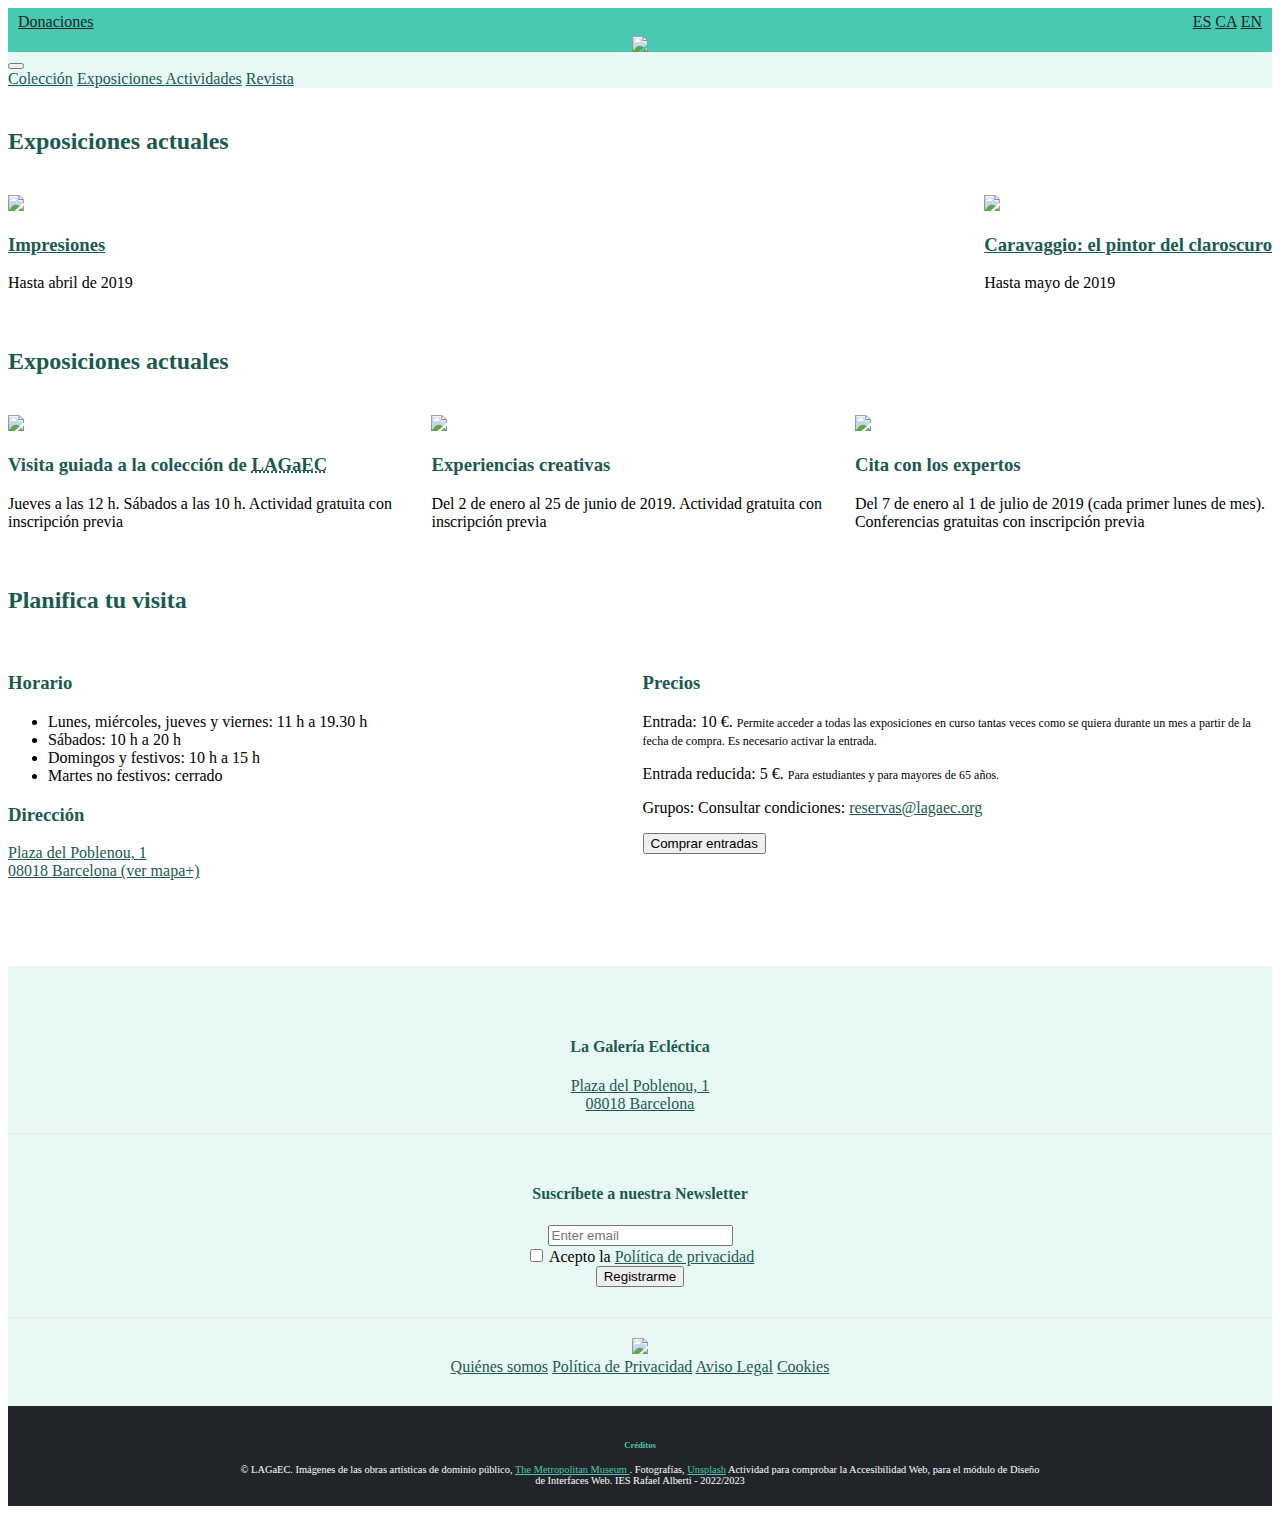
==== index.html @ fd2c9915 "Arreglo colores, encabezados y lenguaje principal. Añadidos ToDos para todas las páginas." ====
<!DOCTYPE html>
<html>
  <head>
    <meta charset="UTF-8" lang="es" />
    <title>Inicio · La Galería Ecléctica</title>
    <link rel="stylesheet" href="assets/bootstrap/css/bootstrap.css" />
    <link
      rel="stylesheet"
      href="https://use.fontawesome.com/releases/v5.6.3/css/all.css"
      integrity="sha384-UHRtZLI+pbxtHCWp1t77Bi1L4ZtiqrqD80Kn4Z8NTSRyMA2Fd33n5dQ8lWUE00s/"
      crossorigin="anonymous"
    />
    <link rel="stylesheet" href="assets/css/style.css" />
  </head>
  <body>
    <noscript>
      ¡Activa JavaScript para usar está página con todo su potencial!
    </noscript>
    <header class="bg-verde-oscuro">
      <div class="cabecera-top">
        <div><a href="donar.html">Donaciones</a></div>
        <div>
          <!-- TODO: Make it a list-->
          <a href="#">ES</a>
          <a href="#">CA</a>
          <a href="#">EN</a>
        </div>
      </div>
      <a href="index.html">
        <!-- TODO: Add alt -->
        <img src="assets/img/logo.png" />
      </a>
      <nav class="navbar navbar-expand-lg navbar-light bg-verde-claro">
        <button
          class="navbar-toggler"
          data-toggle="collapse"
          data-target="#navbarNavAltMarkup"
        >
          <span class="navbar-toggler-icon"></span>
        </button>
        <div class="collapse navbar-collapse" id="navbarNavAltMarkup">
          <div class="navbar-nav">
            <!-- TODO: Make list and fix links-->
            <a class="nav-item nav-link" href="#">Colección</a>
            <a class="nav-item nav-link" href="exposiciones.html">
              Exposiciones
            </a>
            <a class="nav-item nav-link" href="#">Actividades</a>
            <a class="nav-item nav-link" href="#">Revista</a>
          </div>
        </div>
      </nav>
    </header>

    <main class="container-fluid">
      <section class="exposiciones container">
        <h2>Exposiciones actuales</h2>
        <div class="fila">
          <div class="dos-columnas">
            <!-- TODO: Combine -->
            <a href="expo-detalle.html">
              <img src="assets/img/expo-cezanne.jpg" />
            </a>
            <a href="expo-detalle.html"><h3>Impresiones</h3></a>
            <!-- TODO: Make date -->
            <p>Hasta abril de 2019</p>
          </div>
          <div class="dos-columnas">
            <a href="#">
              <img src="assets/img/expo-caravaggio.jpg" />
            </a>
            <a href="#">
              <!-- TODO: Add language-->
              <h3>Caravaggio: el pintor del claroscuro</h3>
            </a>
            <p>Hasta mayo de 2019</p>
          </div>
        </div>
      </section>

      <section class="actividades container">
        <!-- TODO: Change heading-->
        <h2>Exposiciones actuales</h2>
        <div class="fila">
          <div class="tres-columnas">
            <img src="assets/img/activ-guide.jpg" />
            <h3>
              Visita guiada a la colección de
              <abbr title="La Galería Ecléctica">LAGaEC</abbr>
            </h3>
            <p>
              <!-- TODO: Add date -->
              Jueves a las 12 h. Sábados a las 10 h. Actividad gratuita con
              inscripción previa
            </p>
          </div>
          <div class="tres-columnas">
            <img src="assets/img/activ-arts.jpg" />
            <h3>Experiencias creativas</h3>
            <p>
              <!-- TODO: Add date -->
              Del 2 de enero al 25 de junio de 2019. Actividad gratuita con
              inscripción previa
            </p>
          </div>
          <div class="tres-columnas">
            <img src="assets/img/activ-conf.jpg" />
            <h3>Cita con los expertos</h3>
            <p>
              <!-- TODO: Add date -->
              Del 7 de enero al 1 de julio de 2019 (cada primer lunes de mes).
              Conferencias gratuitas con inscripción previa
            </p>
          </div>
        </div>
      </section>

      <section class="planifica-visita container">
        <h2>Planifica tu visita</h2>
        <div class="fila">
          <div class="dos-columnas">
            <h3>Horario</h3>
            <!-- TODO: Add date -->
            <ul>
              <li>Lunes, miércoles, jueves y viernes: 11 h a 19.30 h</li>
              <li>Sábados: 10 h a 20 h</li>
              <li>Domingos y festivos: 10 h a 15 h</li>
              <li>Martes no festivos: cerrado</li>
            </ul>
            <h3>Dirección</h3>
            <p>
              <a
                href="https://www.google.com/maps/place/Rambla+del+Poblenou,+1,+08005+Barcelona/@41.3975104,2.2034485,17z/data=!3m1!4b1!4m5!3m4!1s0x12a4a36b1db3ec85:0xbfaec3c0c8fd3ae2!8m2!3d41.3975104!4d2.2056372"
                target="_blank"
              >
                <!-- TODO: Add direccion -->
                Plaza del Poblenou, 1<br />08018 Barcelona (ver mapa+)
              </a>
            </p>
          </div>
          <div class="dos-columnas">
            <h3>Precios</h3>
            <p>
              Entrada: 10 €.
              <span>
                Permite acceder a todas las exposiciones en curso tantas veces
                como se quiera durante un mes a partir de la fecha de compra. Es
                necesario activar la entrada.
              </span>
            </p>

            <p></p>
            <p>
              Entrada reducida: 5 €.
              <span>Para estudiantes y para mayores de 65 años.</span>
            </p>
            <p>
              Grupos: Consultar condiciones:
              <!--TODO: Make email to-->
              <a href="mailto:reservas@lagaec.org">reservas@lagaec.org</a>
            </p>
            <button class="btn btn-secondary">Comprar entradas</button>
          </div>
        </div>
      </section>
    </main>

    <footer class="container-fluid">
      <div class="container pie">
        <h4>La Galería Ecléctica</h4>
        <a href="#">
          <!--TODO: Make adress-->
          Plaza del Poblenou, 1<br />
          08018 Barcelona
        </a>
        <div class="rrss">
          <!--TODO: Make list-->
          <a href="#"><i class="fab fa-facebook-square"></i></a>
          <a href="#"><i class="fab fa-twitter-square"></i></a>
          <a href="#"><i class="fab fa-instagram"></i></a>
          <a href="#"><i class="fab fa-youtube-square"></i></a>
        </div>

        <form>
          <!--TODO: Cambiar idioma -->
          <h4>Suscríbete a nuestra Newsletter</h4>
          <div class="form-group">
            <input
              type="email"
              class="form-control"
              placeholder="Enter email"
            />
            <!--TODO: Cambiar idioma del placeholder-->
          </div>
          <div class="form-group form-check">
            <input type="checkbox" class="form-check-input" />
            <label class="form-check-label">
              Acepto la <a href="#">Política de privacidad </a>
            </label>
          </div>
          <button type="submit" class="btn btn-secondary">Registrarme</button>
        </form>
        <a href="index.html" class="logo">
          <img src="assets/img/logo.png" />
        </a>
        <nav class="navbar navbar-expand-lg navbar-light bg-verde-claro">
          <div class="navbar-nav">
            <a class="nav-item nav-link active" href="#">Quiénes somos</a>
            <a class="nav-item nav-link" href="#">Política de Privacidad</a>
            <a class="nav-item nav-link" href="#">Aviso Legal</a>
            <a class="nav-item nav-link" href="#">Cookies</a>
          </div>
        </nav>
      </div>
      <div class="creditos">
        <h5>Créditos</h5>
        <p>
          <!-- TODO: Añadir abreviación -->
          © LAGaEC. Imágenes de las obras artísticas de dominio público,
          <a
            href="https://www.metmuseum.org/art/collection/search#!?searchField=All&showOnly=openAccess&sortBy=relevance&offset=0&pageSize=0"
          >
            <!-- TODO: Cambiar idioma-->
            The Metropolitan Museum </a
          >. Fotografías, <a href="https://unsplash.com">Unsplash</a> Actividad
          para comprobar la Accesibilidad Web, para el módulo de Diseño de
          Interfaces Web.
          <!-- TODO: Añadir abreviación -->IES Rafael Alberti - 2022/2023
        </p>
      </div>
    </footer>
    <script
      src="https://code.jquery.com/jquery-3.3.1.slim.min.js"
      integrity="sha384-q8i/X+965DzO0rT7abK41JStQIAqVgRVzpbzo5smXKp4YfRvH+8abtTE1Pi6jizo"
      crossorigin="anonymous"
    ></script>
    <script
      src="https://cdnjs.cloudflare.com/ajax/libs/popper.js/1.14.6/umd/popper.min.js"
      integrity="sha384-wHAiFfRlMFy6i5SRaxvfOCifBUQy1xHdJ/yoi7FRNXMRBu5WHdZYu1hA6ZOblgut"
      crossorigin="anonymous"
    ></script>
    <script src="assets/bootstrap/js/bootstrap.js"></script>
  </body>
</html>
---- assets/css/style.css ----
/* GENÉRICO */
:root {
  --principal: #48c9b0;
  --principal-claro: #e8f8f5;
  --principal-oscuro: #1b5a50;
  --oscuro: #212529;
}

.bg-verde-claro {
  background: var(--principal-claro);
}
.bg-verde-oscuro {
  background: var(--principal);
}

.font-verde-claro {
  color: var(--principal-claro);
}
.font-verde-oscuro {
  color: var(--principal);
}
a {
  color: var(--principal-oscuro);
}
a:hover {
  color: var(--oscuro);
}

h1,
h2,
h3,
h4,
h5,
h6 {
  color: var(--principal-oscuro);
}

main img {
  width: 100%;
}

section {
  margin: 40px 0px;
}

/* CABECERA */
header {
  display: flex;
  flex-wrap: wrap;
  align-items: center;
  justify-content: center;
  color: white;
}

.cabecera-top {
  width: 100%;
  display: flex;
  flex-wrap: wrap;
  justify-content: space-between;
  align-items: center;
  padding: 5px 10px;
}
.cabecera-top a {
  color: var(--oscuro);
}
.cabecera-top > div {
  max-width: 200px;
}

header > nav,
header > a {
  width: 100%;
}
header > a {
  display: flex;
  justify-content: center;
}

.navbar {
  justify-content: center;
  background: var(--principal-claro);
}
.navbar-light .navbar-nav .nav-link {
  text-align: center;
}

.navbar-expand-lg .navbar-collapse {
  justify-content: center;
}
.breadcrumb {
  margin-bottom: 0px;
  background: #f8f9f9;
}
.breadcrumb li {
  color: #222;
}

.submenu {
  width: 100%;
  background: white;
}

.submenu .navbar-nav {
  -ms-flex-direction: row;
  flex-direction: row;
}
.submenu .nav-link {
  display: block;
  padding: 0.5rem 1rem;
}
/* MAIN */
main {
  padding-bottom: 30px;
}

.fila {
  display: flex;
  flex-wrap: wrap;
  justify-content: space-between;
}

.fila div.dos-columnas {
  max-width: 49.8%;
}
.fila div.tres-columnas {
  max-width: 33%;
}
.fila div.cuatro-columnas {
  max-width: 24%;
  padding-right: 1%;
}
.fila div.dos-tres-columnas {
  max-width: 60%;
  padding-left: 7%;
}
.fila div.ver-mas {
  width: 100%;
  display: flex;
  align-items: center;
  justify-content: center;
}
.fila > div {
  margin-top: 20px;
}
.align-izquierda {
  justify-content: flex-start;
}

.planifica-visita span {
  font-size: 0.75rem;
}

/* DETALLE */
.expo-detalle main.container-fluid {
  padding-left: 0px;
  padding-right: 0px;
}
.detalle-cabecera {
  background: url("../img/expo-degas.jpg");
  min-height: 350px;
  width: 100%;
  -webkit-background-size: cover;
  -moz-background-size: cover;
  -o-background-size: cover;
  background-size: cover;
  background-repeat: no-repeat;
  margin-top: 0px;
}

.donar-cabecera {
  background: url("../img/donar.jpg");
  min-height: 350px;
  width: 100%;
  -webkit-background-size: cover;
  -moz-background-size: cover;
  -o-background-size: cover;
  background-size: cover;
  background-repeat: no-repeat;
  margin-top: 0px;
}

.donar-cabecera > .container,
.detalle-cabecera > .container {
  display: flex;
  flex-wrap: wrap;
  align-content: center;
  align-items: center;
  min-height: 400px;
}

.donar-cabecera h1,
.detalle-cabecera h1 {
  color: white;
  background: var(--principal-oscuro);
}

.detalle-cabecera h2,
.detalle-cabecera span {
  color: white;
  width: 100%;
}
.detalle-cabecera button {
  margin-top: 10px;
}

tbody tr:nth-child(even) {
  background: var(--principal-claro);
}
/* PIE DE PÁGINA  */

footer {
  background: var(--principal-claro);
  padding-top: 50px;
}
footer i {
  font-size: 1.25rem;
}
footer .pie {
  display: flex;
  flex-wrap: wrap;
  justify-content: center;
  align-items: center;
}

footer .pie h2,
footer .pie a,
footer .pie div {
  width: 100%;
  text-align: center;
}
footer .rrss {
  border-bottom: solid thin #e5e7e9;
  padding-bottom: 20px;
}
footer .pie a.logo {
  border-top: solid thin #e5e7e9;
  padding-top: 20px;
}

footer form {
  margin: 30px 0px;
  display: flex;
  flex-wrap: wrap;
  justify-content: center;
  max-width: 300px;
  text-align: center;
}

footer .navbar {
  width: 100%;
}
footer img {
  max-width: 200px;
}
footer .navbar-nav {
  -ms-flex-direction: row;
  flex-direction: row;
}
footer.container-fluid {
  padding-right: 0px;
  padding-left: 0px;
}
.creditos {
  background: var(--oscuro);
  margin-top: 30px;
  font-size: 0.65rem;
  color: white;
  padding: 20px;
  text-align: center;
}
.creditos h5 {
  color: var(--principal);
}
.creditos p {
  max-width: 800px;
  margin: 0 auto;
}
.creditos a {
  color: var(--principal);
}
.creditos a:hover {
  color: greenyellow;
}
.creditos h6 {
  font-size: 0.75rem;
}

.blockquote-footer {
  padding-top: 0px;
  background: transparent;
}
/* RESPONSIVE */
@media (max-width: 980px) {
  .fila div.dos-columnas,
  .fila div.tres-columnas {
    max-width: 100%;
  }

  .fila div.cuatro-columnas {
    max-width: 49.8%;
  }
  .fila div.dos-tres-columnas {
    max-width: 100%;
    padding-left: 0%;
  }
}
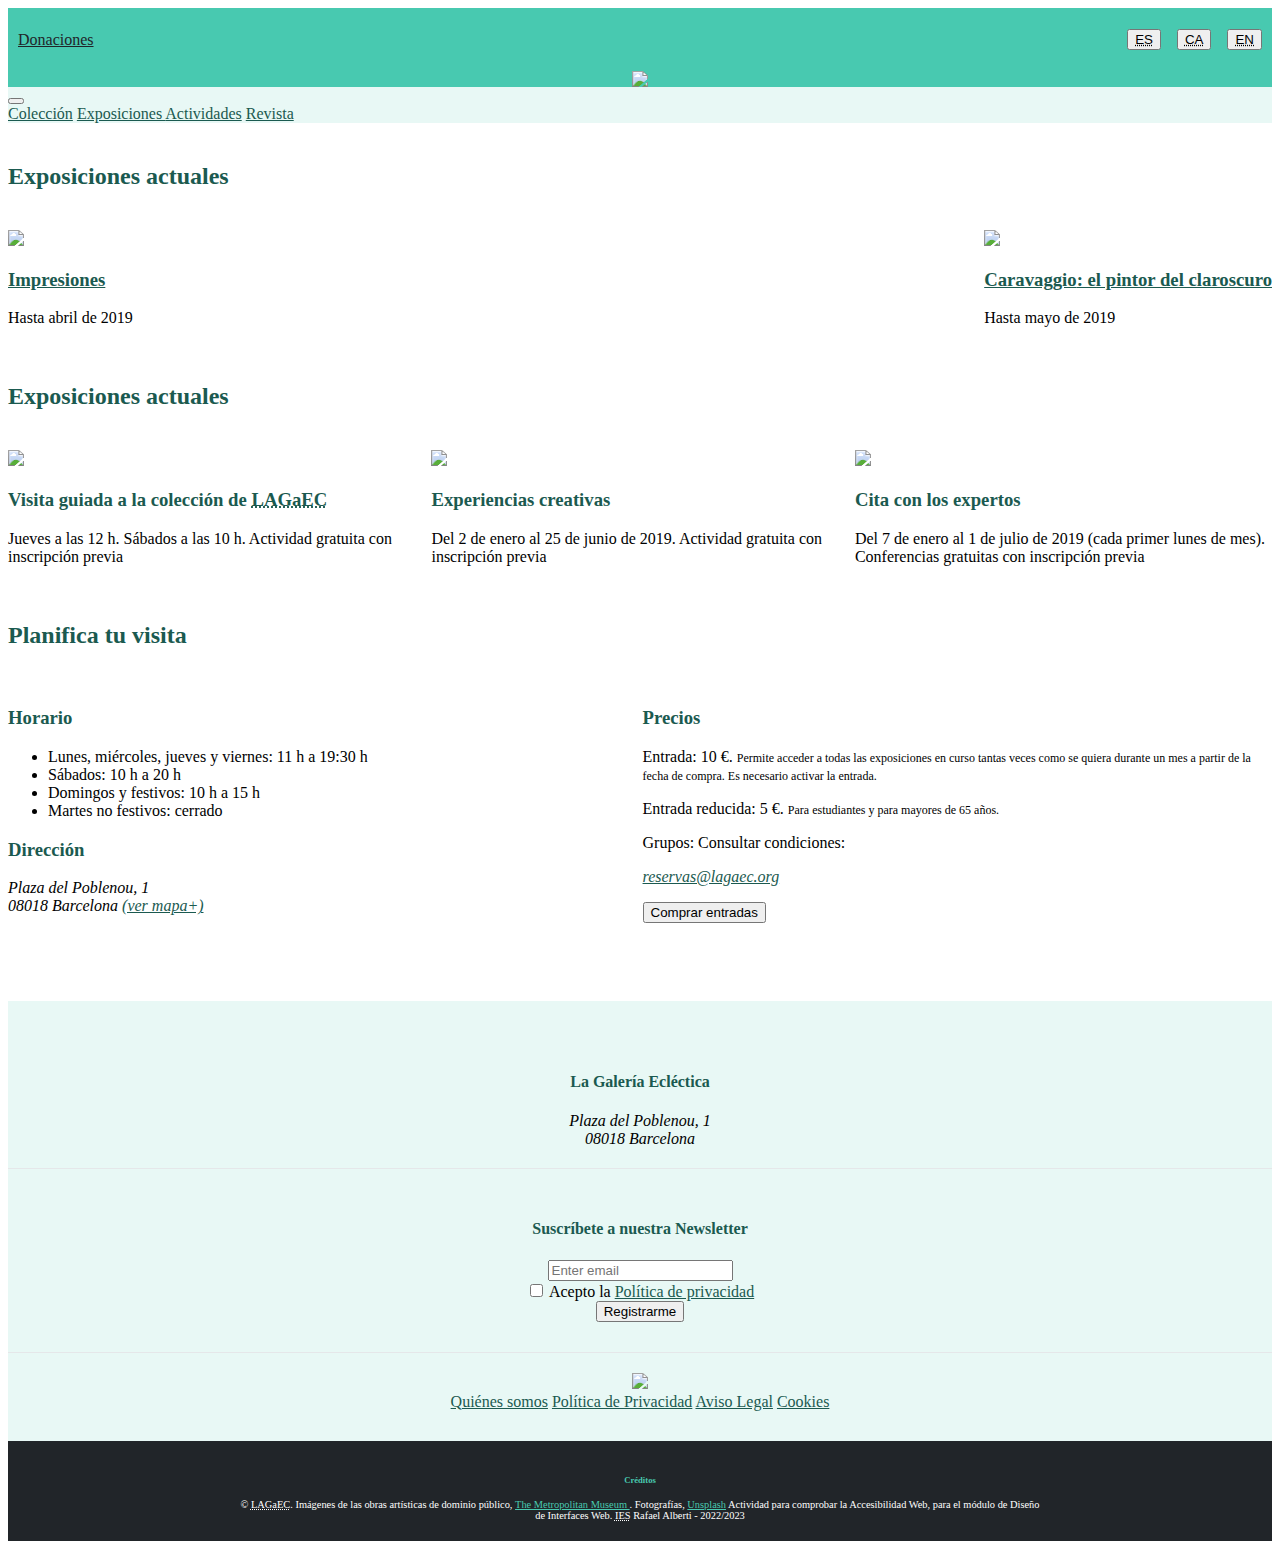
==== commit e69ed889: "- Arreglados botones de idioma - Añadidos atributos de lenguaje - Añadidas etiquetas de dirección, c" ====
--- a/index.html
+++ b/index.html
@@ -1,7 +1,7 @@
 <!DOCTYPE html>
-<html>
+<html lang="es">
   <head>
-    <meta charset="UTF-8" lang="es" />
+    <meta charset="UTF-8" />
     <title>Inicio · La Galería Ecléctica</title>
     <link rel="stylesheet" href="assets/bootstrap/css/bootstrap.css" />
     <link
@@ -20,10 +20,23 @@
       <div class="cabecera-top">
         <div><a href="donar.html">Donaciones</a></div>
         <div>
-          <!-- TODO: Make it a list-->
-          <a href="#">ES</a>
-          <a href="#">CA</a>
-          <a href="#">EN</a>
+          <ul title="Cambiar idioma">
+            <li>
+              <button type="button" class="btn btn-secondary">
+                <abbr title="Español">ES</abbr>
+              </button>
+            </li>
+            <li lang="ca">
+              <button type="button" class="btn btn-secondary">
+                <abbr title="Catalá">CA</abbr>
+              </button>
+            </li>
+            <li lang="en">
+              <button type="button" class="btn btn-secondary">
+                <abbr title="English">EN</abbr>
+              </button>
+            </li>
+          </ul>
         </div>
       </div>
       <a href="index.html">
@@ -62,18 +75,16 @@
               <img src="assets/img/expo-cezanne.jpg" />
             </a>
             <a href="expo-detalle.html"><h3>Impresiones</h3></a>
-            <!-- TODO: Make date -->
-            <p>Hasta abril de 2019</p>
+            <p>Hasta <time datetime="2029-04">abril de 2019</time></p>
           </div>
           <div class="dos-columnas">
             <a href="#">
               <img src="assets/img/expo-caravaggio.jpg" />
             </a>
             <a href="#">
-              <!-- TODO: Add language-->
-              <h3>Caravaggio: el pintor del claroscuro</h3>
-            </a>
-            <p>Hasta mayo de 2019</p>
+              <h3><span lang="it">Caravaggio</span>: el pintor del claroscuro</h3>
+            </a>
+            <p>Hasta <time datetime="2019-05">mayo de 2019</time></p>
           </div>
         </div>
       </section>
@@ -89,8 +100,7 @@
               <abbr title="La Galería Ecléctica">LAGaEC</abbr>
             </h3>
             <p>
-              <!-- TODO: Add date -->
-              Jueves a las 12 h. Sábados a las 10 h. Actividad gratuita con
+              Jueves a las <time datetime="12:00">12 h</time>. Sábados a las <time datetime="10:00">10 h</time>. Actividad gratuita con
               inscripción previa
             </p>
           </div>
@@ -98,8 +108,7 @@
             <img src="assets/img/activ-arts.jpg" />
             <h3>Experiencias creativas</h3>
             <p>
-              <!-- TODO: Add date -->
-              Del 2 de enero al 25 de junio de 2019. Actividad gratuita con
+              Del <time datetime="2019-01-02">2 de enero</time> al <time datetime="2019-06-25">25 de junio de 2019</time>. Actividad gratuita con
               inscripción previa
             </p>
           </div>
@@ -107,8 +116,7 @@
             <img src="assets/img/activ-conf.jpg" />
             <h3>Cita con los expertos</h3>
             <p>
-              <!-- TODO: Add date -->
-              Del 7 de enero al 1 de julio de 2019 (cada primer lunes de mes).
+              Del <time datetime="2019-01-07">7 de enero</time> al <time datetime="2019-07-01">1 de julio de 2019</time> (cada primer lunes de mes).
               Conferencias gratuitas con inscripción previa
             </p>
           </div>
@@ -120,22 +128,23 @@
         <div class="fila">
           <div class="dos-columnas">
             <h3>Horario</h3>
-            <!-- TODO: Add date -->
             <ul>
-              <li>Lunes, miércoles, jueves y viernes: 11 h a 19.30 h</li>
-              <li>Sábados: 10 h a 20 h</li>
-              <li>Domingos y festivos: 10 h a 15 h</li>
+              <li>Lunes, miércoles, jueves y viernes: <time datetime="11:00">11 h</time> a <time datetime="19:30">19:30 h</time></li>
+              <li>Sábados: <time datetime="10:00">10 h</time> a <time datetime="20:00">20 h</time></li>
+              <li>Domingos y festivos: <time datetime="10:00">10 h</time> a <time datetime="15:00">15 h</time></li>
               <li>Martes no festivos: cerrado</li>
             </ul>
             <h3>Dirección</h3>
             <p>
-              <a
-                href="https://www.google.com/maps/place/Rambla+del+Poblenou,+1,+08005+Barcelona/@41.3975104,2.2034485,17z/data=!3m1!4b1!4m5!3m4!1s0x12a4a36b1db3ec85:0xbfaec3c0c8fd3ae2!8m2!3d41.3975104!4d2.2056372"
-                target="_blank"
-              >
-                <!-- TODO: Add direccion -->
-                Plaza del Poblenou, 1<br />08018 Barcelona (ver mapa+)
-              </a>
+              <address>
+                Plaza del Poblenou, 1<br />08018 Barcelona
+                <a
+                  href="https://www.google.com/maps/place/Rambla+del+Poblenou,+1,+08005+Barcelona/@41.3975104,2.2034485,17z/data=!3m1!4b1!4m5!3m4!1s0x12a4a36b1db3ec85:0xbfaec3c0c8fd3ae2!8m2!3d41.3975104!4d2.2056372"
+                  target="_blank"
+                >
+                (ver mapa+)
+                </a>
+              </address>
             </p>
           </div>
           <div class="dos-columnas">
@@ -156,8 +165,9 @@
             </p>
             <p>
               Grupos: Consultar condiciones:
-              <!--TODO: Make email to-->
-              <a href="mailto:reservas@lagaec.org">reservas@lagaec.org</a>
+              <address>
+                <a href="mailto:reservas@lagaec.org">reservas@lagaec.org</a>
+              </address>
             </p>
             <button class="btn btn-secondary">Comprar entradas</button>
           </div>
@@ -168,11 +178,12 @@
     <footer class="container-fluid">
       <div class="container pie">
         <h4>La Galería Ecléctica</h4>
-        <a href="#">
-          <!--TODO: Make adress-->
-          Plaza del Poblenou, 1<br />
-          08018 Barcelona
-        </a>
+        <div>
+          <address>
+            Plaza del Poblenou, 1<br />
+            08018 Barcelona
+          </address>
+        </div>
         <div class="rrss">
           <!--TODO: Make list-->
           <a href="#"><i class="fab fa-facebook-square"></i></a>
@@ -182,8 +193,7 @@
         </div>
 
         <form>
-          <!--TODO: Cambiar idioma -->
-          <h4>Suscríbete a nuestra Newsletter</h4>
+          <h4>Suscríbete a nuestra <span lang="en">Newsletter</span></h4>
           <div class="form-group">
             <input
               type="email"
@@ -215,17 +225,18 @@
       <div class="creditos">
         <h5>Créditos</h5>
         <p>
-          <!-- TODO: Añadir abreviación -->
-          © LAGaEC. Imágenes de las obras artísticas de dominio público,
+          © <abbr title="La Galería Ecléctica">LAGaEC</abbr>. Imágenes de las
+          obras artísticas de dominio público,
           <a
             href="https://www.metmuseum.org/art/collection/search#!?searchField=All&showOnly=openAccess&sortBy=relevance&offset=0&pageSize=0"
-          >
-            <!-- TODO: Cambiar idioma-->
+          lang="en"
+            >
             The Metropolitan Museum </a
-          >. Fotografías, <a href="https://unsplash.com">Unsplash</a> Actividad
+          >. Fotografías, <a href="https://unsplash.com" lang="en">Unsplash</a> Actividad
           para comprobar la Accesibilidad Web, para el módulo de Diseño de
           Interfaces Web.
-          <!-- TODO: Añadir abreviación -->IES Rafael Alberti - 2022/2023
+          <abbr title="Instituto de Educación Secundaria">IES</abbr>
+          Rafael Alberti - 2022/2023
         </p>
       </div>
     </footer>
--- a/assets/css/style.css
+++ b/assets/css/style.css
@@ -67,6 +67,12 @@
   max-width: 200px;
 }
 
+.cabecera-top > div > ul {
+  list-style: none;
+  display: flex;
+  gap: 1em;
+}
+
 header > nav,
 header > a {
   width: 100%;
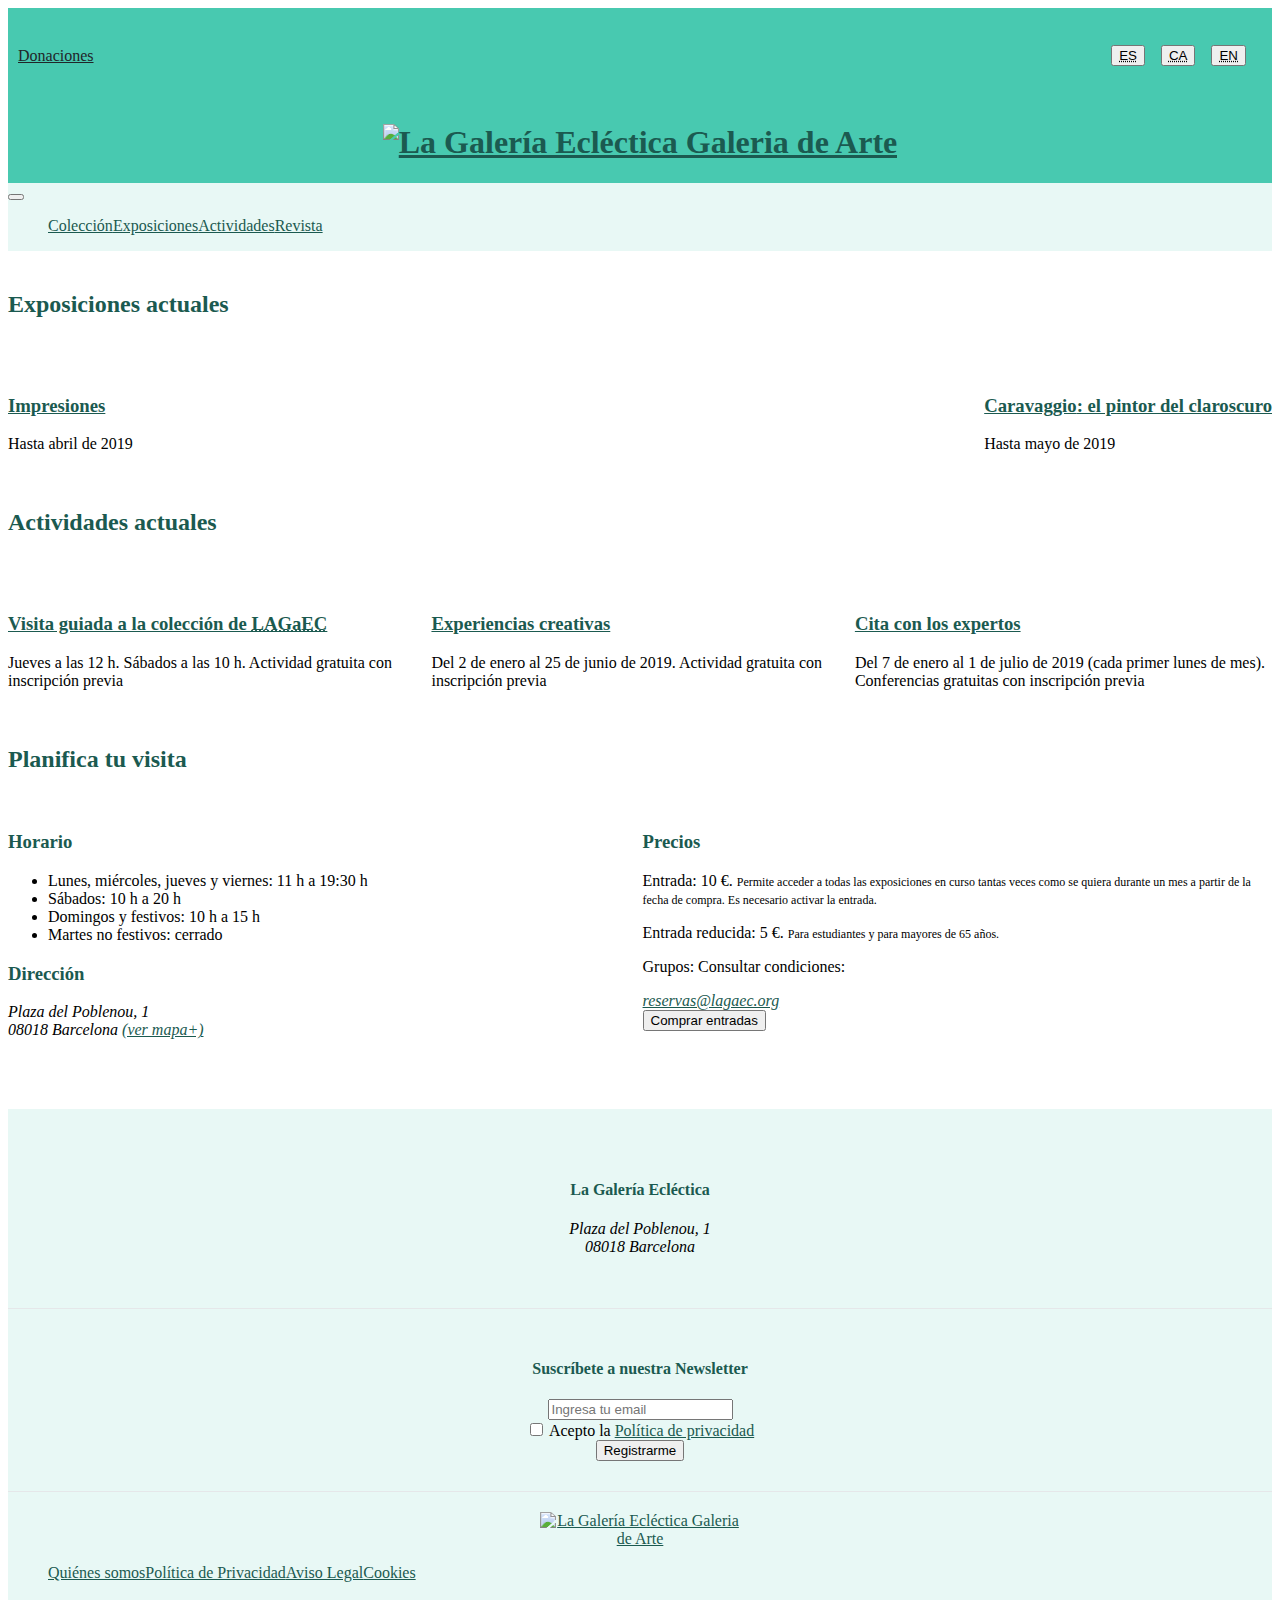
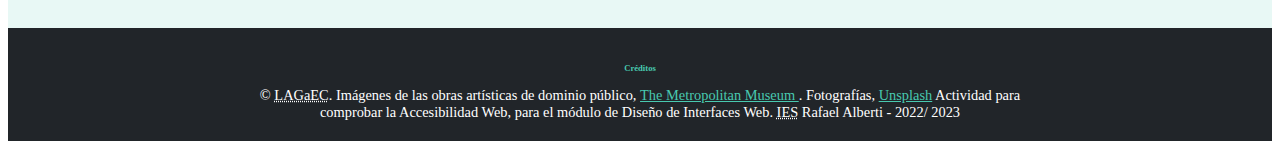
==== commit 2ea7a204: "- Enlaces - Formularios" ====
--- a/index.html
+++ b/index.html
@@ -39,27 +39,43 @@
           </ul>
         </div>
       </div>
-      <a href="index.html">
-        <!-- TODO: Add alt -->
-        <img src="assets/img/logo.png" />
-      </a>
+      <h1>
+        <a href="index.html">
+          <img
+            src="assets/img/logo.png"
+            alt="La Galería Ecléctica Galeria de Arte"
+          />
+        </a>
+      </h1>
       <nav class="navbar navbar-expand-lg navbar-light bg-verde-claro">
         <button
           class="navbar-toggler"
           data-toggle="collapse"
           data-target="#navbarNavAltMarkup"
+          aria-label="Acordeón navegador"
         >
           <span class="navbar-toggler-icon"></span>
         </button>
         <div class="collapse navbar-collapse" id="navbarNavAltMarkup">
           <div class="navbar-nav">
-            <!-- TODO: Make list and fix links-->
-            <a class="nav-item nav-link" href="#">Colección</a>
-            <a class="nav-item nav-link" href="exposiciones.html">
-              Exposiciones
-            </a>
-            <a class="nav-item nav-link" href="#">Actividades</a>
-            <a class="nav-item nav-link" href="#">Revista</a>
+            <ul>
+              <li>
+                <a class="nav-item nav-link" href="coleccion.html">Colección</a>
+              </li>
+              <li>
+                <a class="nav-item nav-link" href="exposiciones.html">
+                  Exposiciones
+                </a>
+              </li>
+              <li>
+                <a class="nav-item nav-link" href="actividades.html"
+                  >Actividades</a
+                >
+              </li>
+              <li>
+                <a class="nav-item nav-link" href="revista.html">Revista</a>
+              </li>
+            </ul>
           </div>
         </div>
       </nav>
@@ -70,19 +86,18 @@
         <h2>Exposiciones actuales</h2>
         <div class="fila">
           <div class="dos-columnas">
-            <!-- TODO: Combine -->
             <a href="expo-detalle.html">
-              <img src="assets/img/expo-cezanne.jpg" />
-            </a>
-            <a href="expo-detalle.html"><h3>Impresiones</h3></a>
+              <img src="assets/img/expo-cezanne.jpg" alt="" />
+              <h3>Impresiones</h3>
+            </a>
             <p>Hasta <time datetime="2029-04">abril de 2019</time></p>
           </div>
           <div class="dos-columnas">
-            <a href="#">
-              <img src="assets/img/expo-caravaggio.jpg" />
-            </a>
-            <a href="#">
-              <h3><span lang="it">Caravaggio</span>: el pintor del claroscuro</h3>
+            <a href="expo-detalle2.html">
+              <img src="assets/img/expo-caravaggio.jpg" alt="" />
+              <h3>
+                <span lang="it">Caravaggio</span>: el pintor del claroscuro
+              </h3>
             </a>
             <p>Hasta <time datetime="2019-05">mayo de 2019</time></p>
           </div>
@@ -90,34 +105,42 @@
       </section>
 
       <section class="actividades container">
-        <!-- TODO: Change heading-->
-        <h2>Exposiciones actuales</h2>
+        <h2>Actividades actuales</h2>
         <div class="fila">
           <div class="tres-columnas">
-            <img src="assets/img/activ-guide.jpg" />
-            <h3>
-              Visita guiada a la colección de
-              <abbr title="La Galería Ecléctica">LAGaEC</abbr>
-            </h3>
-            <p>
-              Jueves a las <time datetime="12:00">12 h</time>. Sábados a las <time datetime="10:00">10 h</time>. Actividad gratuita con
+            <a href="act-detalle.html">
+              <img src="assets/img/activ-guide.jpg" alt="" />
+              <h3>
+                Visita guiada a la colección de
+                <abbr title="La Galería Ecléctica">LAGaEC</abbr>
+              </h3>
+            </a>
+            <p>
+              Jueves a las <time datetime="12:00">12 h</time>. Sábados a las
+              <time datetime="10:00">10 h</time>. Actividad gratuita con
               inscripción previa
             </p>
           </div>
           <div class="tres-columnas">
-            <img src="assets/img/activ-arts.jpg" />
-            <h3>Experiencias creativas</h3>
-            <p>
-              Del <time datetime="2019-01-02">2 de enero</time> al <time datetime="2019-06-25">25 de junio de 2019</time>. Actividad gratuita con
-              inscripción previa
+            <a href="act-detalle2.html">
+              <img src="assets/img/activ-arts.jpg" alt="" />
+              <h3>Experiencias creativas</h3>
+            </a>
+            <p>
+              Del <time datetime="2019-01-02">2 de enero</time> al
+              <time datetime="2019-06-25">25 de junio de 2019</time>. Actividad
+              gratuita con inscripción previa
             </p>
           </div>
           <div class="tres-columnas">
-            <img src="assets/img/activ-conf.jpg" />
-            <h3>Cita con los expertos</h3>
-            <p>
-              Del <time datetime="2019-01-07">7 de enero</time> al <time datetime="2019-07-01">1 de julio de 2019</time> (cada primer lunes de mes).
-              Conferencias gratuitas con inscripción previa
+            <a href="act-detalle3.html">
+              <img src="assets/img/activ-conf.jpg" alt="" />
+              <h3>Cita con los expertos</h3>
+            </a>
+            <p>
+              Del <time datetime="2019-01-07">7 de enero</time> al
+              <time datetime="2019-07-01">1 de julio de 2019</time> (cada primer
+              lunes de mes). Conferencias gratuitas con inscripción previa
             </p>
           </div>
         </div>
@@ -128,24 +151,33 @@
         <div class="fila">
           <div class="dos-columnas">
             <h3>Horario</h3>
-            <ul>
-              <li>Lunes, miércoles, jueves y viernes: <time datetime="11:00">11 h</time> a <time datetime="19:30">19:30 h</time></li>
-              <li>Sábados: <time datetime="10:00">10 h</time> a <time datetime="20:00">20 h</time></li>
-              <li>Domingos y festivos: <time datetime="10:00">10 h</time> a <time datetime="15:00">15 h</time></li>
+            <ul class="list">
+              <li>
+                Lunes, miércoles, jueves y viernes:
+                <time datetime="11:00">11 h</time> a
+                <time datetime="19:30">19:30 h</time>
+              </li>
+              <li>
+                Sábados: <time datetime="10:00">10 h</time> a
+                <time datetime="20:00">20 h</time>
+              </li>
+              <li>
+                Domingos y festivos: <time datetime="10:00">10 h</time> a
+                <time datetime="15:00">15 h</time>
+              </li>
               <li>Martes no festivos: cerrado</li>
             </ul>
             <h3>Dirección</h3>
-            <p>
-              <address>
-                Plaza del Poblenou, 1<br />08018 Barcelona
-                <a
-                  href="https://www.google.com/maps/place/Rambla+del+Poblenou,+1,+08005+Barcelona/@41.3975104,2.2034485,17z/data=!3m1!4b1!4m5!3m4!1s0x12a4a36b1db3ec85:0xbfaec3c0c8fd3ae2!8m2!3d41.3975104!4d2.2056372"
-                  target="_blank"
-                >
+            <p></p>
+            <address>
+              Plaza del Poblenou, 1<br />08018 Barcelona
+              <a
+                href="https://www.google.com/maps/place/Rambla+del+Poblenou,+1,+08005+Barcelona/@41.3975104,2.2034485,17z/data=!3m1!4b1!4m5!3m4!1s0x12a4a36b1db3ec85:0xbfaec3c0c8fd3ae2!8m2!3d41.3975104!4d2.2056372"
+                target="_blank"
+              >
                 (ver mapa+)
-                </a>
-              </address>
-            </p>
+              </a>
+            </address>
           </div>
           <div class="dos-columnas">
             <h3>Precios</h3>
@@ -158,17 +190,16 @@
               </span>
             </p>
 
-            <p></p>
             <p>
               Entrada reducida: 5 €.
               <span>Para estudiantes y para mayores de 65 años.</span>
             </p>
-            <p>
-              Grupos: Consultar condiciones:
-              <address>
-                <a href="mailto:reservas@lagaec.org">reservas@lagaec.org</a>
-              </address>
-            </p>
+            <p>Grupos: Consultar condiciones:</p>
+
+            <address>
+              <a href="mailto:reservas@lagaec.org">reservas@lagaec.org</a>
+            </address>
+
             <button class="btn btn-secondary">Comprar entradas</button>
           </div>
         </div>
@@ -185,11 +216,28 @@
           </address>
         </div>
         <div class="rrss">
-          <!--TODO: Make list-->
-          <a href="#"><i class="fab fa-facebook-square"></i></a>
-          <a href="#"><i class="fab fa-twitter-square"></i></a>
-          <a href="#"><i class="fab fa-instagram"></i></a>
-          <a href="#"><i class="fab fa-youtube-square"></i></a>
+          <ul class="rss-lista">
+            <li>
+              <a href="https://www.facebook.com/" aria-label="Facebook"
+                ><i class="fab fa-facebook-square"></i
+              ></a>
+            </li>
+            <li>
+              <a href="https://twitter.com/" aria-label="Twitter"
+                ><i class="fab fa-twitter-square"></i
+              ></a>
+            </li>
+            <li>
+              <a href="https://www.instagram.com/" aria-label="Instagram"
+                ><i class="fab fa-instagram"></i
+              ></a>
+            </li>
+            <li>
+              <a href="https://www.youtube.com/" aria-label="Youtube"
+                ><i class="fab fa-youtube-square"></i
+              ></a>
+            </li>
+          </ul>
         </div>
 
         <form>
@@ -198,28 +246,47 @@
             <input
               type="email"
               class="form-control"
-              placeholder="Enter email"
+              placeholder="Ingresa tu email"
+              aria-label="email"
             />
-            <!--TODO: Cambiar idioma del placeholder-->
           </div>
           <div class="form-group form-check">
-            <input type="checkbox" class="form-check-input" />
-            <label class="form-check-label">
-              Acepto la <a href="#">Política de privacidad </a>
+            <input type="checkbox" class="form-check-input" id="politicas" />
+
+            <label class="form-check-label" for="politicas">
+              Acepto la
+              <a href="politica-privacidad.html">Política de privacidad </a>
             </label>
           </div>
           <button type="submit" class="btn btn-secondary">Registrarme</button>
         </form>
         <a href="index.html" class="logo">
-          <img src="assets/img/logo.png" />
+          <img
+            src="assets/img/logo.png"
+            alt="La Galería Ecléctica Galeria de Arte"
+          />
         </a>
         <nav class="navbar navbar-expand-lg navbar-light bg-verde-claro">
-          <div class="navbar-nav">
-            <a class="nav-item nav-link active" href="#">Quiénes somos</a>
-            <a class="nav-item nav-link" href="#">Política de Privacidad</a>
-            <a class="nav-item nav-link" href="#">Aviso Legal</a>
-            <a class="nav-item nav-link" href="#">Cookies</a>
-          </div>
+          <ul class="navbar-nav">
+            <li>
+              <a class="nav-item nav-link" href="about.html"> Quiénes somos </a>
+            </li>
+            <li>
+              <a class="nav-item nav-link" href="politica-privacidad.html">
+                Política de Privacidad
+              </a>
+            </li>
+            <li>
+              <a class="nav-item nav-link" href="aviso-legal.html">
+                Aviso Legal
+              </a>
+            </li>
+            <li>
+              <a class="nav-item nav-link" href="cookies.html" lang="en">
+                Cookies
+              </a>
+            </li>
+          </ul>
         </nav>
       </div>
       <div class="creditos">
@@ -229,14 +296,19 @@
           obras artísticas de dominio público,
           <a
             href="https://www.metmuseum.org/art/collection/search#!?searchField=All&showOnly=openAccess&sortBy=relevance&offset=0&pageSize=0"
-          lang="en"
-            >
+            lang="en"
+          >
             The Metropolitan Museum </a
-          >. Fotografías, <a href="https://unsplash.com" lang="en">Unsplash</a> Actividad
-          para comprobar la Accesibilidad Web, para el módulo de Diseño de
-          Interfaces Web.
+          >. Fotografías,
+          <a href="https://unsplash.com" lang="en">Unsplash</a> Actividad para
+          comprobar la Accesibilidad Web, para el módulo de Diseño de Interfaces
+          Web.
           <abbr title="Instituto de Educación Secundaria">IES</abbr>
-          Rafael Alberti - 2022/2023
+          Rafael Alberti - <time datetime="2022">2022</time>/<time
+            datetime="2023"
+          >
+            2023
+          </time>
         </p>
       </div>
     </footer>
--- a/assets/css/style.css
+++ b/assets/css/style.css
@@ -24,6 +24,24 @@
 }
 a:hover {
   color: var(--oscuro);
+}
+
+ul {
+  list-style: none;
+  display: flex;
+  align-items: stretch;
+}
+
+.rss-lista {
+  display: inline-flex;
+  gap: 1em;
+  text-align: center;
+  padding-right: 40px;
+}
+
+.list {
+  list-style: disc;
+  flex-direction: column;
 }
 
 h1,
@@ -71,6 +89,7 @@
   list-style: none;
   display: flex;
   gap: 1em;
+  padding: 1em;
 }
 
 header > nav,
@@ -202,7 +221,8 @@
 
 .detalle-cabecera h2,
 .detalle-cabecera span {
-  color: white;
+  color: black;
+  background: var(--principal-claro);
   width: 100%;
 }
 .detalle-cabecera button {
@@ -262,6 +282,7 @@
   -ms-flex-direction: row;
   flex-direction: row;
 }
+
 footer.container-fluid {
   padding-right: 0px;
   padding-left: 0px;
@@ -280,6 +301,7 @@
 .creditos p {
   max-width: 800px;
   margin: 0 auto;
+  font-size: 0.9rem;
 }
 .creditos a {
   color: var(--principal);
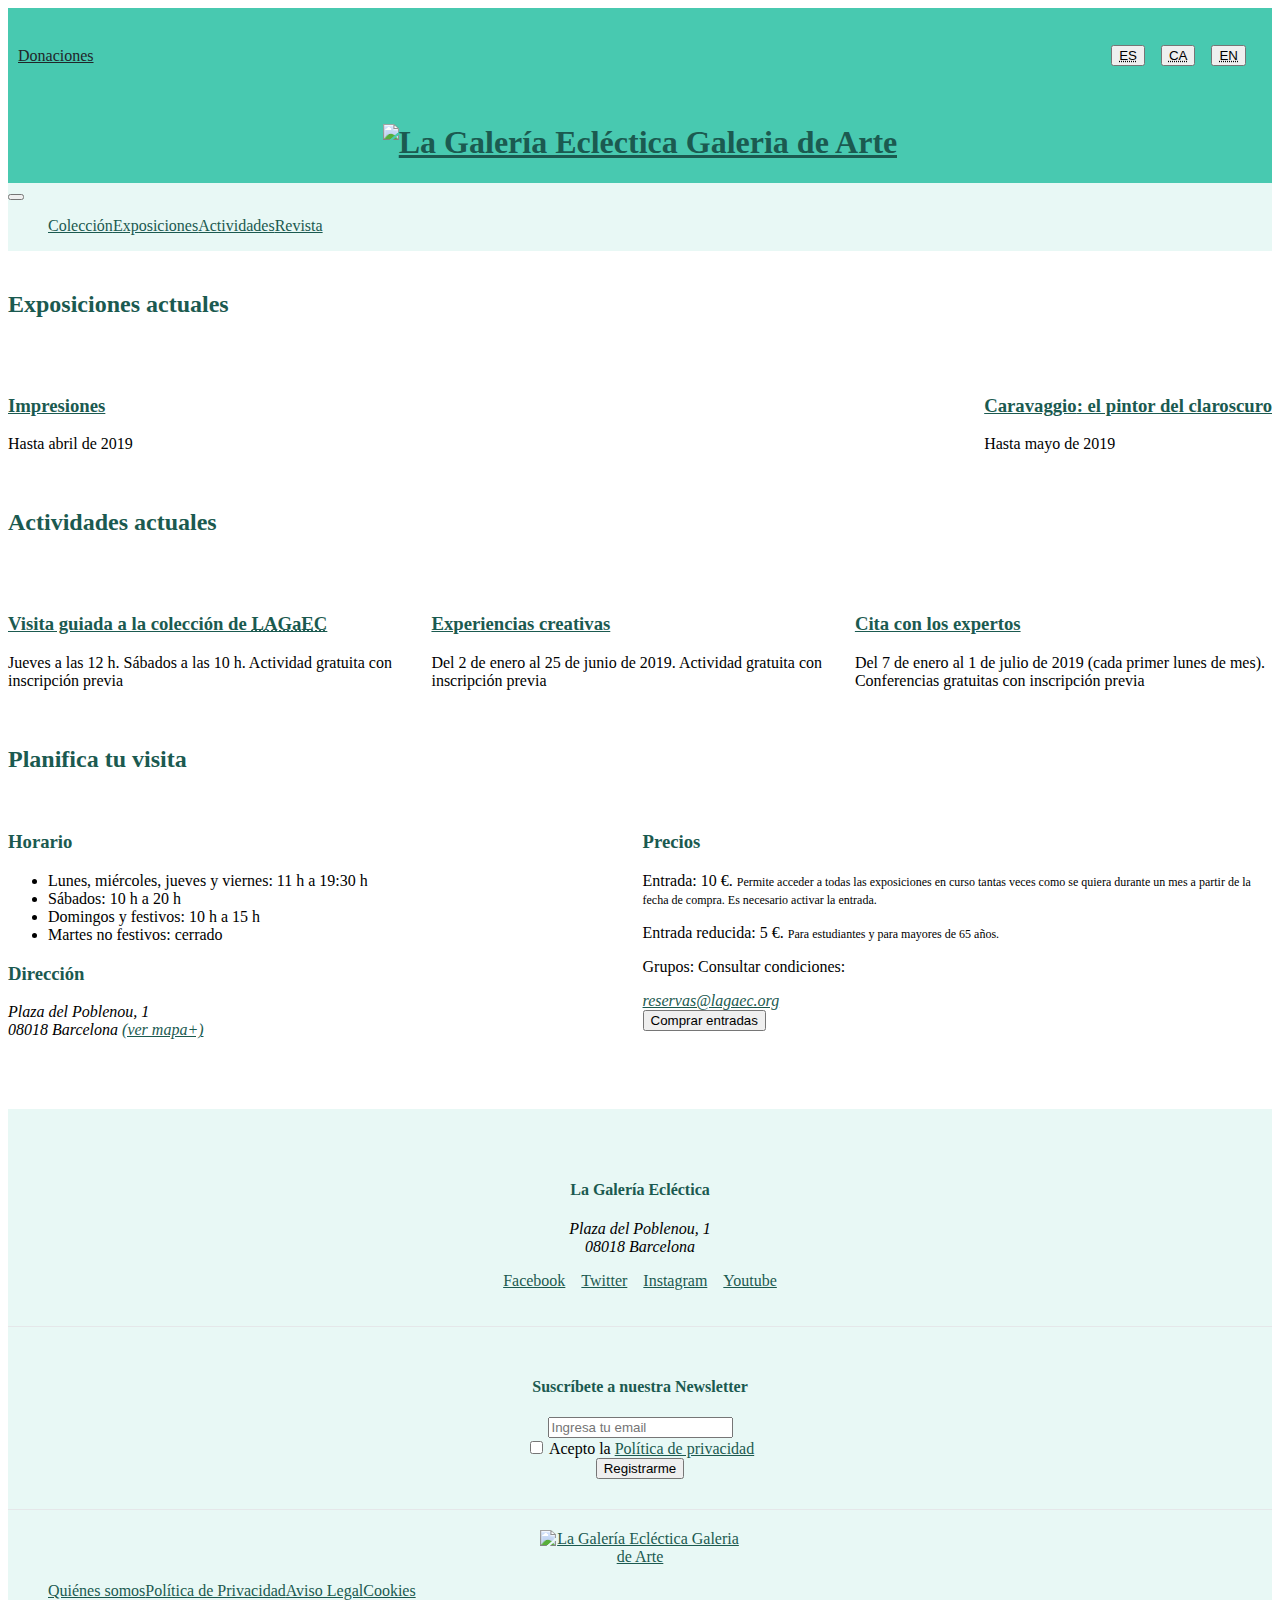
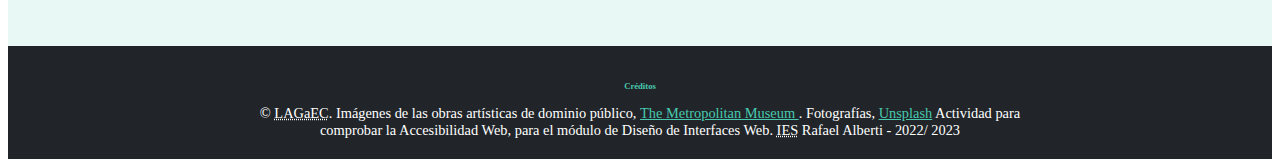
==== commit dc35a5b3: "- Editados los links a redes sociales - Cambiado header donar - Eliminadas etiquetas small - Cambios" ====
--- a/index.html
+++ b/index.html
@@ -68,9 +68,9 @@
                 </a>
               </li>
               <li>
-                <a class="nav-item nav-link" href="actividades.html"
-                  >Actividades</a
-                >
+                <a class="nav-item nav-link" href="actividades.html">
+                  Actividades
+                </a>
               </li>
               <li>
                 <a class="nav-item nav-link" href="revista.html">Revista</a>
@@ -218,36 +218,42 @@
         <div class="rrss">
           <ul class="rss-lista">
             <li>
-              <a href="https://www.facebook.com/" aria-label="Facebook"
-                ><i class="fab fa-facebook-square"></i
-              ></a>
-            </li>
-            <li>
-              <a href="https://twitter.com/" aria-label="Twitter"
-                ><i class="fab fa-twitter-square"></i
-              ></a>
-            </li>
-            <li>
-              <a href="https://www.instagram.com/" aria-label="Instagram"
-                ><i class="fab fa-instagram"></i
-              ></a>
-            </li>
-            <li>
-              <a href="https://www.youtube.com/" aria-label="Youtube"
-                ><i class="fab fa-youtube-square"></i
-              ></a>
+              <a href="https://www.facebook.com">
+                <span class="fab fa-facebook-square" aria-hidden="true"></span>
+                Facebook
+              </a>
+            </li>
+            <li>
+              <a href="https://twitter.com">
+                <span class="fab fa-twitter-square" aria-hidden="true"></span>
+                Twitter
+              </a>
+            </li>
+            <li>
+              <a href="https://www.instagram.com" aria-label="Instagram">
+                <span class="fab fa-instagram" aria-hidden="true"></span>
+                Instagram
+              </a>
+            </li>
+            <li>
+              <a href="https://www.youtube.com" aria-label="Youtube">
+                <span class="fab fa-youtube-square" aria-hidden="true"></span>
+                Youtube
+              </a>
             </li>
           </ul>
         </div>
 
         <form>
-          <h4>Suscríbete a nuestra <span lang="en">Newsletter</span></h4>
+          <label for="email">
+            <h4>Suscríbete a nuestra <span lang="en">Newsletter</span></h4>
+          </label>
           <div class="form-group">
             <input
               type="email"
               class="form-control"
               placeholder="Ingresa tu email"
-              aria-label="email"
+              id="email"
             />
           </div>
           <div class="form-group form-check">
--- a/assets/css/style.css
+++ b/assets/css/style.css
@@ -331,4 +331,8 @@
     max-width: 100%;
     padding-left: 0%;
   }
-}
+  ul {
+    display: block;
+    padding-right: 40px;
+  }
+}
